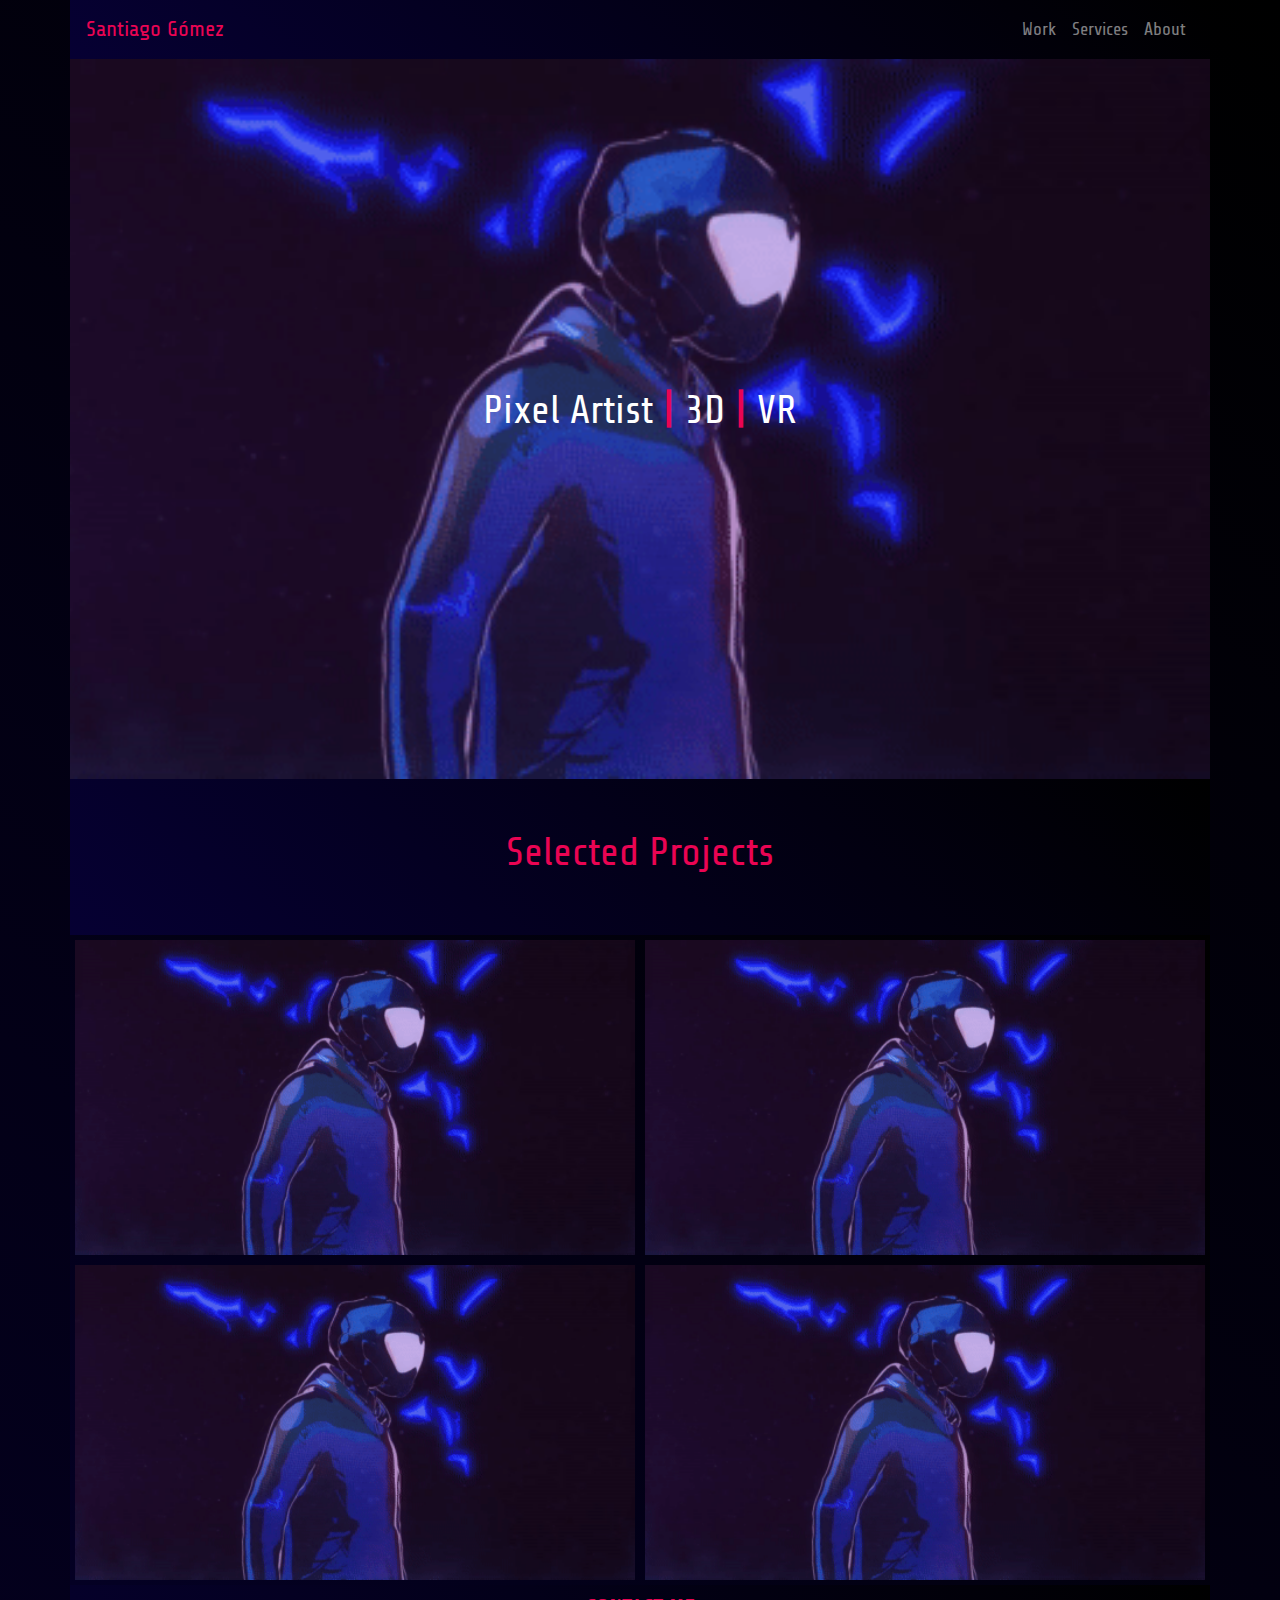
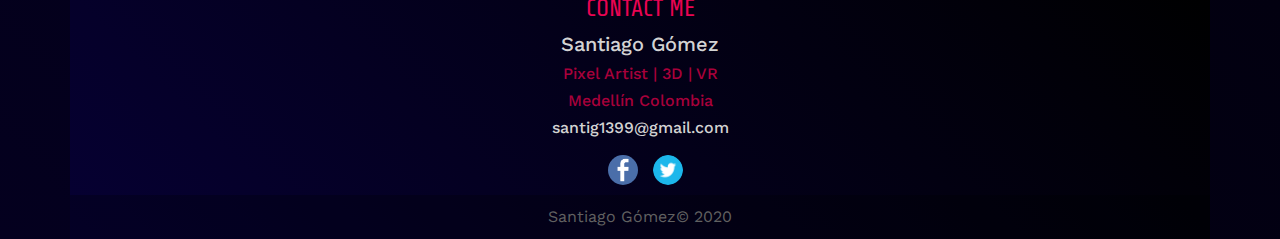
==== index.html @ 382d7eb2 "initial commit" ====
<!DOCTYPE html>
<html lang="en">
<head>
    <meta charset="UTF-8">
    <meta name="viewport" content="width=device-width, initial-scale=1.0">
    <meta http-equiv="X-UA-Compatible" content="ie=edge">
    <meta name="author" content="santig1399@gmail.com">
    <link rel="stylesheet" href="css/bootstrap.min.css">
    <link rel="stylesheet" href="css/styles.css">
    <link href="https://fonts.googleapis.com/css?family=Share+Tech|Work+Sans&display=swap" rel="stylesheet">
    <title>Santiago Gomez</title>
</head>
<body>
    
    <div class="container-lg">
      
      <header class="row">
        <nav class="navbar navbar-expand-lg navbar-dark navbar-custom-bg col-sm-12 col-md-12 col-lg-12 col-xl-12">
          
          <a class="navbar-brand-custom" href="index.html">Santiago Gómez</a>
          
          <button class="navbar-toggler" type="button" data-toggle="collapse"  data-target="#navbarNav" aria-controls="navbarNav" aria-expanded="false" aria-label="Toggle navigation">
            <span class="navbar-toggler-icon"></span>
          </button>
          
          <div class="collapse navbar-collapse justify-content-end" id="navbarNav">
            <ul class="navbar-nav">
              <li class="nav-item">
                <a class="nav-link" href="index.html">Work 
                  <span class="sr-only">(current)</span>
                </a>
              </li>

              <li class="nav-item">
                <a class="nav-link" href="services.html">Services</a>
              </li>
              
              <li class="nav-item">
                <a class="nav-link" href="about.html">About</a>
              </li>
            </ul>
          </div>
        </nav>
      </header>

      <div class="row gif-image">
        <div class="col-sm-12 col-md-12 col-lg-12 col-xl-12 tagline">
          <!-- <h1>W E L C O M E</h1> -->
          <p>Pixel Artist <span class="breakline"><b>|</b></span> 3D <span class="breakline"><b>|</b></span> VR</p>
        </div>
      </div>

      <div class="row selected-work">
        <div class="col">
          <h1>Selected Projects</h1>
        </div>
      </div>

      <div class="row work">

        <div class="project-card col-12 col-sm-12 col-md-12 col-lg-6 col-xl-6">
          <a href="#"><img src="img/project1.gif" alt=""></a>
        </div>

        <div class="project-card col-12 col-sm-12 col-md-12 col-lg-6 col-xl-6">
          <a href="#"><img src="img/project1.gif" alt=""></a>
        </div>

        <div class="project-card col-12 col-sm-12 col-md-12 col-lg-6 col-xl-6">
          <a href="#"><img src="img/project1.gif" alt=""></a>
        </div>

        <div class="project-card col-12 col-sm-12 col-md-12 col-lg-6 col-xl-6">
          <a href="#"><img src="img/project1.gif" alt=""></a>
        </div>

      </div>

      <footer class="row">
        <div class="col-12 contact-info">
            <h4 class="contact-title">CONTACT ME</h4>
            <h5>Santiago Gómez</h5>
            <h6 class="contact-extra"> Pixel Artist | 3D | VR</h6>
            <h6 class="contact-extra">Medellín Colombia</h6>
            <h6>santig1399@gmail.com</h6>
            <div class="social">
              <a href="https://www.facebook.com/santig1399" target="_blank"><img src="img/facebook.jpg" alt="Facebook"></a>
              <a href="https://twitter.com/santig1399" target="_blank"><img src="img/Twitter.jpg" alt="Twitter"></a>
            </div>
        </div>
        <div class="col-12 copyright-info">
          <p>Santiago Gómez&copy; 2020 </p>
        </div>
      </footer>

    </div>

    <script src="js/jquery-3.4.1.min.js"></script>
    <script src="js/popper.min.js"></script>
    <script src="js/bootstrap.min.js"></script>
    
</body>
</html>
---- css/styles.css ----
/* font-family: 'Share Tech', sans-serif;
font-family: 'Work Sans', sans-serif; */
a{
    font-family: 'Share Tech', sans-serif;
    font-size:18px;
}

.container-lg{
    background-color: rgba(41, 21, 21, 0.384);
    
}
.navbar-custom-bg{
    /* background-color: #02011b; */
    /* background: rgb(5, 0, 46);
    background: linear-gradient(45deg, rgba(5,0,46,1) 0%, rgba(0,0,0,1) 100%); */
    /* background:  rgb(7, 40, 102);
    background: linear-gradient(45deg, rgb(7, 40, 102) 0%, rgba(0,0,0,1) 100%); */

    background:  rgb(7, 40, 102);
    background: linear-gradient(45deg, rgba(6, 0, 51,1) 0%, rgba(0,0,0,1) 100%);
}

.navbar-toggler{
    background-color: #ea0453;
}


.navbar-brand-custom{
    font-size: 22px;
    color: #ea0453;
}
.navbar-brand-custom:hover{
    color: #f80057;
    text-decoration: none;
}
.navbar-brand-custom:active{
    color: #d4044d;
    text-decoration: none;
}

body{
    /* background-color: rgb(2, 2, 14); */
    background: rgb(5, 0, 46);
    background: linear-gradient(45deg, rgb(4, 0, 31) 0%, rgba(0,0,0,1) 100%);

    /* background:  rgb(7, 40, 102);
    background: linear-gradient(45deg, rgb(7, 40, 102) 0%, rgba(0,0,0,1) 100%); */
}

.gif-image{
    background: url(../img/project1.gif);
    background-position: center;
    background-size: cover;
    height: 720px;


    display: flex;
    align-items: center;
    justify-content: center;
}

.tagline{
    height: auto;
    text-align: center;
}

.tagline>h1{
    color: White;
    font-size: 60px;
    font-family: 'Work Sans', sans-serif;
}

.tagline>p{
    color: white;
    font-size: 40px;
    font-family: 'Share Tech', sans-serif;
}

.selected-work{
    background:  rgb(7, 40, 102);
    background: linear-gradient(45deg, rgba(6, 0, 51,1) 0%, rgba(0,0,0,1) 100%);
    text-align: center;
    padding: 50px;
    font-family: 'Share Tech', sans-serif;
    color: #ea0453;
}
.breakline{
    color: #ea0453;
}

/* //projects */
.work{
    background: rgb(5, 0, 51);
    background: linear-gradient(45deg, rgb(4, 0, 36) 0%, rgba(0,0,0,1) 100%);
}
.project-card{
    padding-top: 5px;
    padding: 5px;
}
.project-card>a>img{
    width: 100%;
    display: block;
    margin: 0 auto;
}

footer{
    display: flex;
    align-items: center;
    justify-content: center;
    background:  rgb(7, 40, 102);
    background: linear-gradient(45deg, rgba(6, 0, 51,1) 0%, rgba(0,0,0,1) 100%);
}
.contact-info{
    padding: 10px;
    text-align: center;
    color: rgb(211, 211, 211);
    font-family: 'Work Sans', sans-serif;
    

}
.contact-info>p{
    font-size: 18px;
    padding: 0px;
    margin: 0px;
}
.contact-title{
    text-align: center;
    color: #ea0453;
    font-family: 'Share Tech', sans-serif;

}

.contact-extra{
    color: #a8003b;
    font-size: 16px;
}

.footer-tagline{
    font-size: 14px;
    padding: 0px;
    margin: 0px;
}
.social>a>img{
    margin-top: 10px;
    margin-left: 10px;
    width: 30px;
    border-radius: 50%;
}
.copyright-info{
    padding: 10px;
    text-align: center;
    background-color: rgba(0, 0, 0, 0.250);
}
.copyright-info>p{
    margin:0px;
    color: rgb(97, 97, 97);
    font-family: 'Work Sans', sans-serif;
}
.navbar-toggler:active{
    border: 1px solid #ea0453;
}


/* services.html styles */
.service-container{
    background: rgb(40, 44, 112);
    background: linear-gradient(45deg,rgb(30, 30, 104) 0%, rgba(40,44,112,1) 15%, rgb(1, 1, 20) 100%); 
    display: flex;
    align-items: center;
    justify-content: center;
}

.service-container-2{
    background: rgb(105,2,37);
    background: linear-gradient(45deg, rgb(70, 0, 58) 0%, rgb(87, 1, 75) 12%, rgb(46, 0, 27) 100%);
    display: flex;
    align-items: center;
    justify-content: center;
}

.service-container-1{
    background: rgb(40, 44, 112);
    background: linear-gradient(45deg, rgb(68, 40, 112) 25%, rgb(11, 1, 20) 100%);  
    display: flex;
    align-items: center;
    justify-content: center;
}

.service-text{
    color: white;
    font-size: 18px;
    font-family: 'Work Sans', sans-serif; 
    padding: 35px;
    margin: 0px;
}
.service-text>p{
    margin: 0px;
}
.service-image{
    padding: 35px;
    margin: 0px;
}
.service-image>img{
    display: block;
    margin: 0 auto;
    width: 100%;
    height: auto;
}

/* about.html */

.about-container{
    background: rgb(40, 44, 112);
    background: linear-gradient(45deg,rgb(30, 30, 104) 0%, rgba(40,44,112,1) 15%, rgb(1, 1, 20) 100%); 
    display: flex;
    align-items: center;
    justify-content: center;
}

.about-text{
    color: white;
    font-size: 18px;
    font-family: 'Work Sans', sans-serif; 
    padding: 35px;
    margin: 0px;
}

.about-image{
    padding: 35px;
}
.about-image>img{
    display: block;
    margin: 0 auto;
    width: 80%;
    height: auto;
    border-radius: 50%;

}
.about-text>h3,h6{
    text-align: center;
}
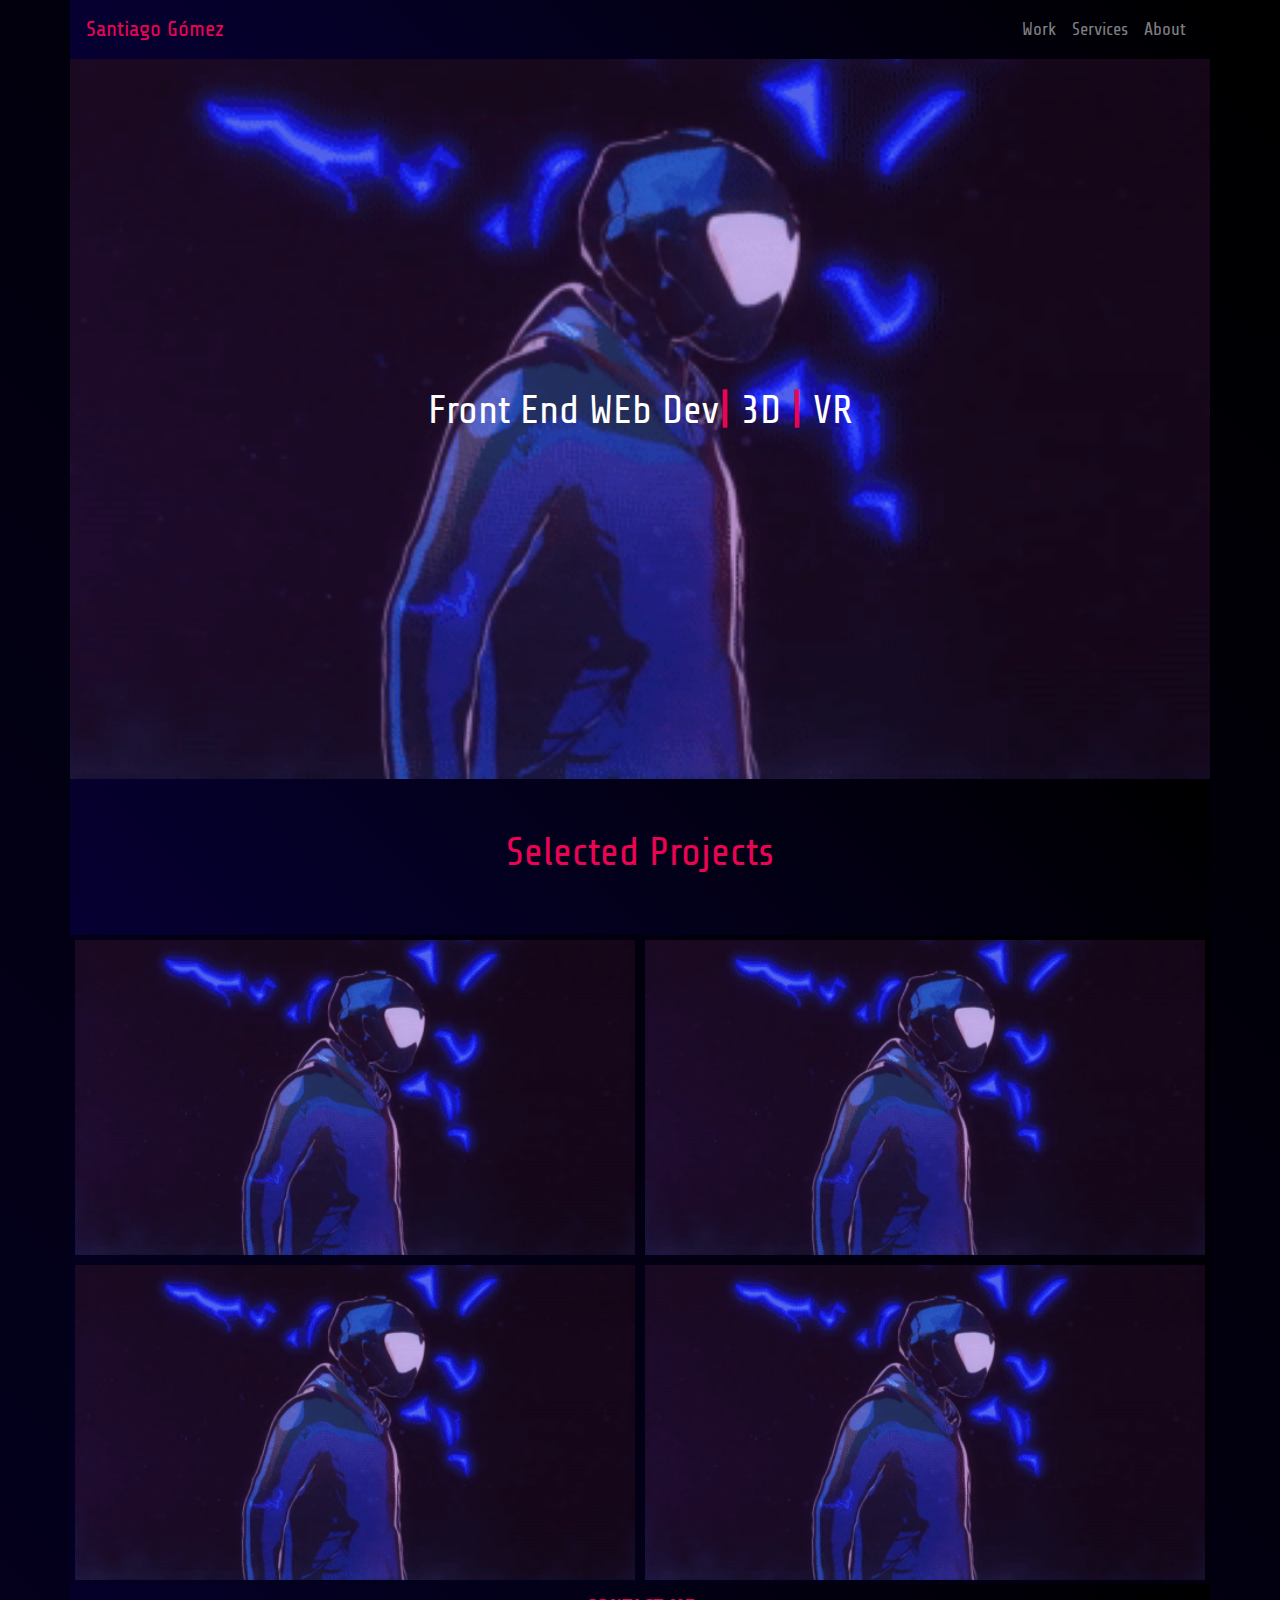
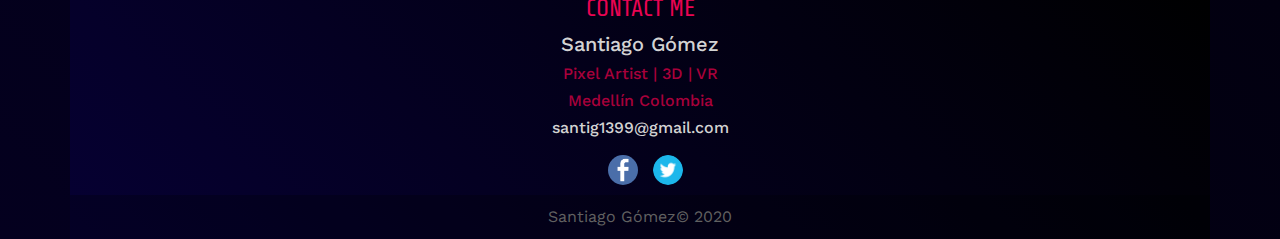
==== commit 79a927a8: "Update index.html" ====
--- a/index.html
+++ b/index.html
@@ -46,7 +46,7 @@
       <div class="row gif-image">
         <div class="col-sm-12 col-md-12 col-lg-12 col-xl-12 tagline">
           <!-- <h1>W E L C O M E</h1> -->
-          <p>Pixel Artist <span class="breakline"><b>|</b></span> 3D <span class="breakline"><b>|</b></span> VR</p>
+          <p>Front End WEb Dev<span class="breakline"><b>|</b></span> 3D <span class="breakline"><b>|</b></span> VR</p>
         </div>
       </div>
 
@@ -100,4 +100,4 @@
     <script src="js/bootstrap.min.js"></script>
     
 </body>
-</html>+</html>
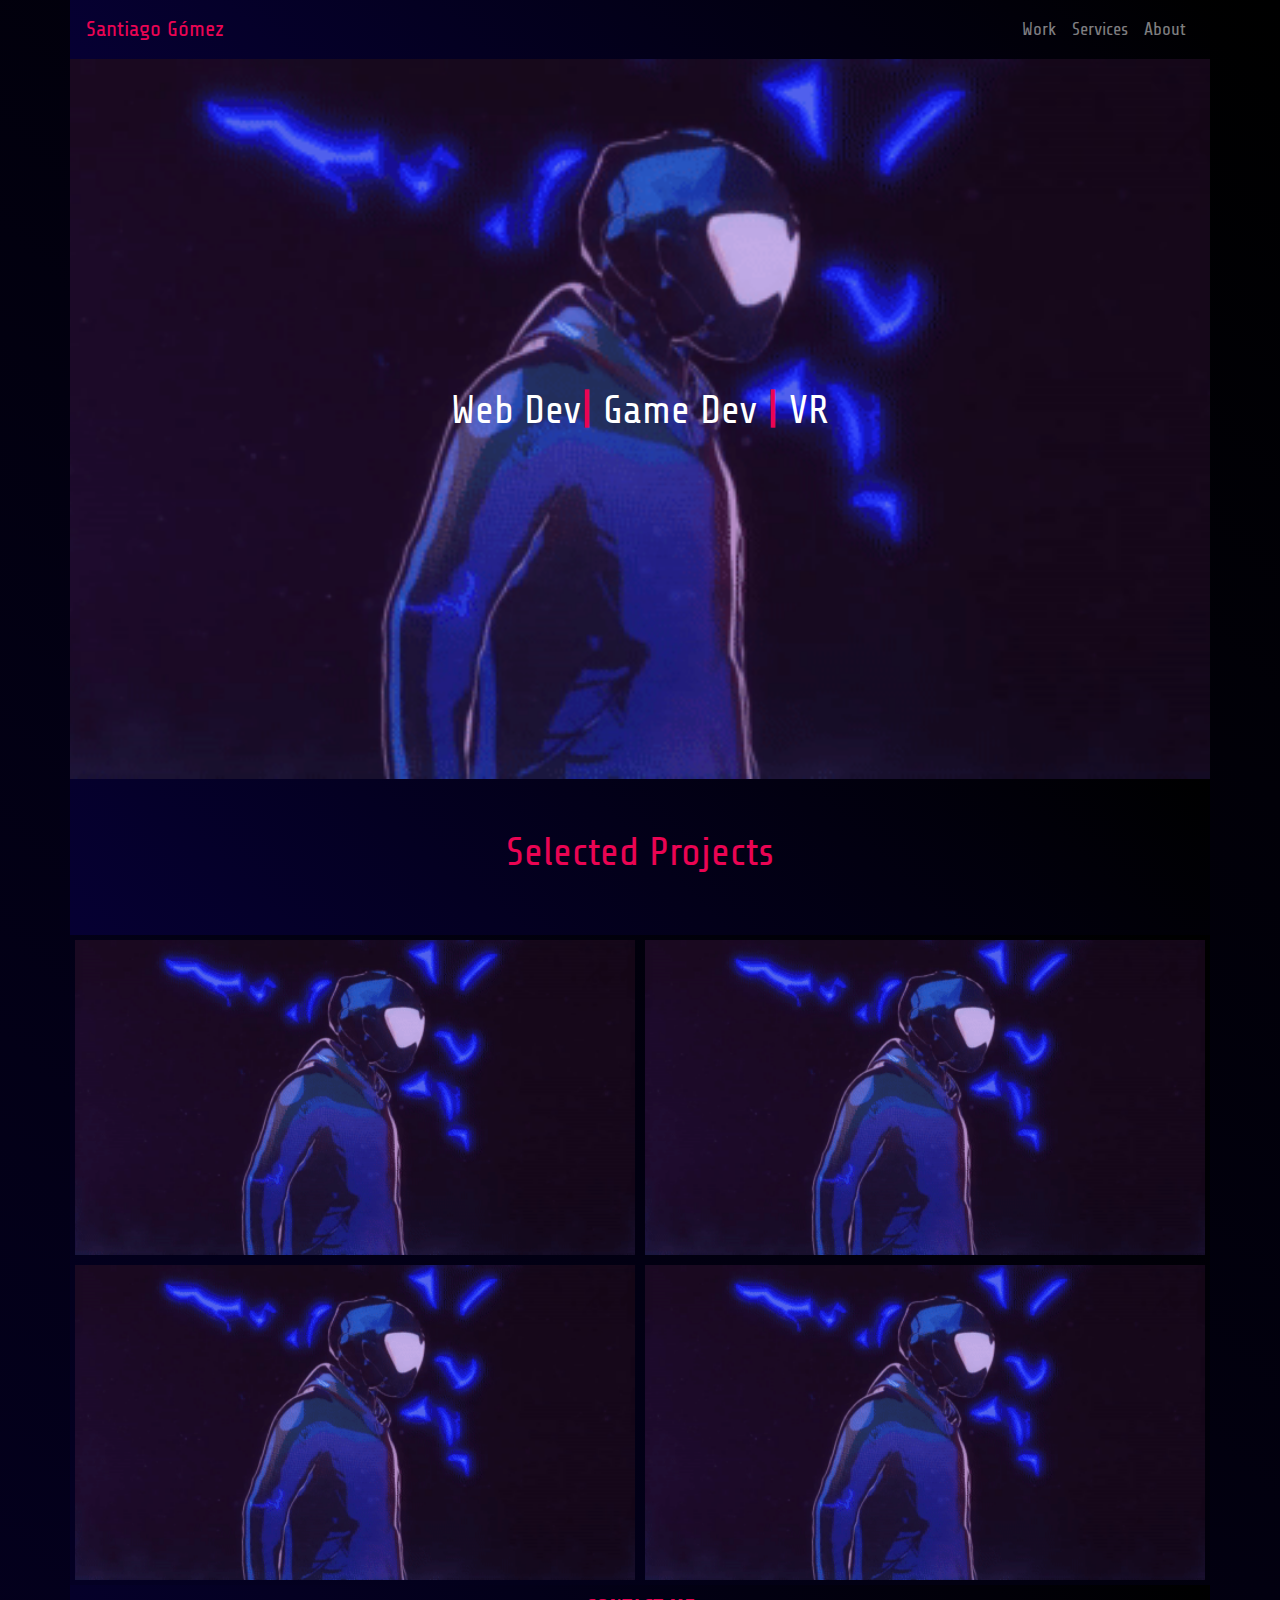
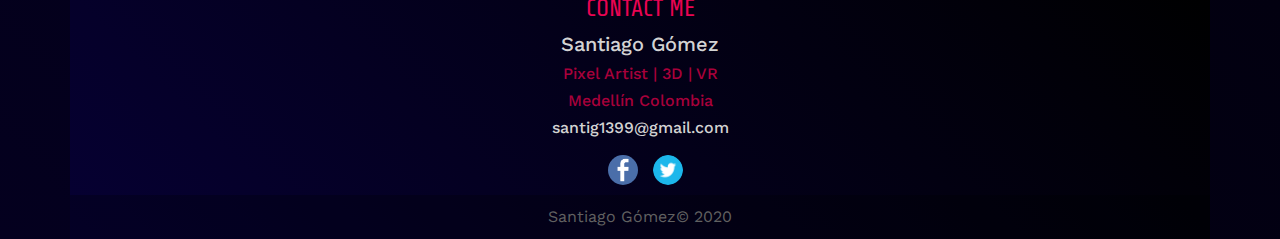
==== commit 8c402012: "Update index.html" ====
--- a/index.html
+++ b/index.html
@@ -46,7 +46,7 @@
       <div class="row gif-image">
         <div class="col-sm-12 col-md-12 col-lg-12 col-xl-12 tagline">
           <!-- <h1>W E L C O M E</h1> -->
-          <p>Front End WEb Dev<span class="breakline"><b>|</b></span> 3D <span class="breakline"><b>|</b></span> VR</p>
+          <p>Web Dev<span class="breakline"><b>|</b></span> Game Dev <span class="breakline"><b>|</b></span> VR</p>
         </div>
       </div>
 
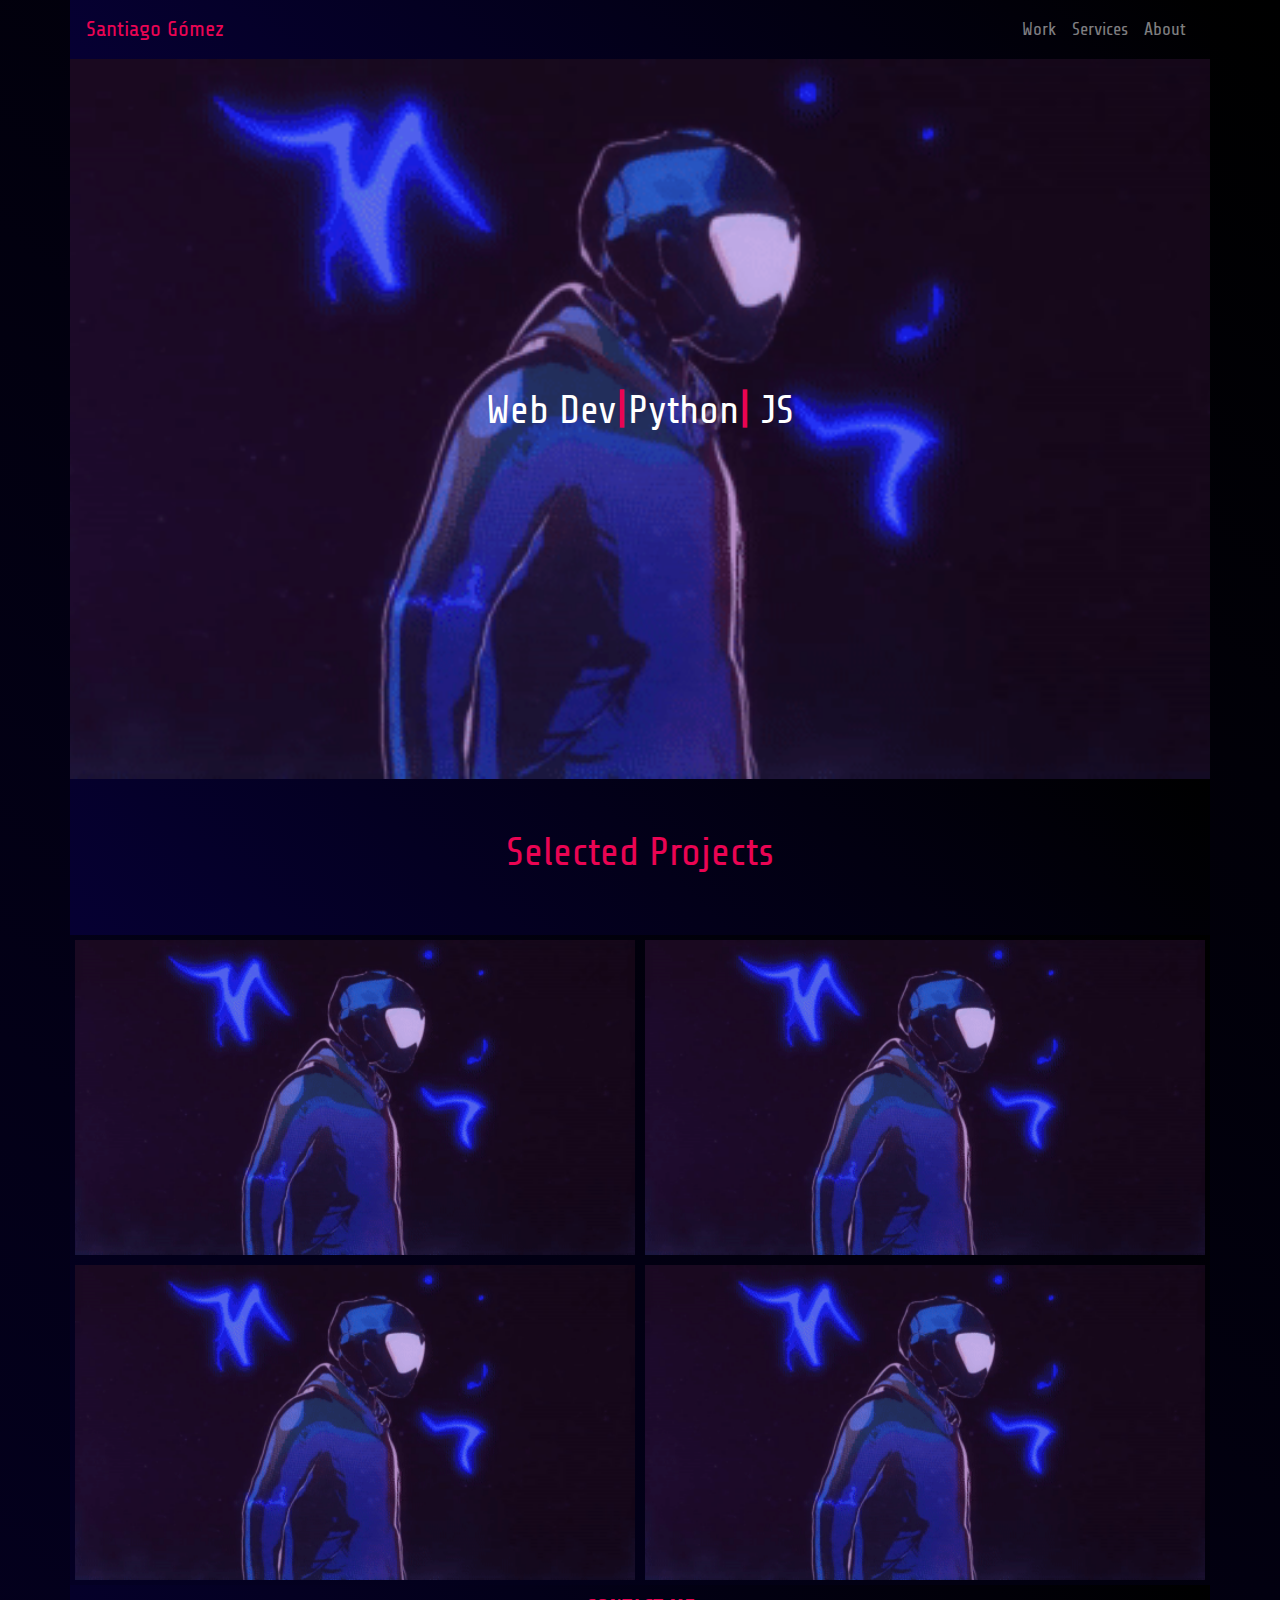
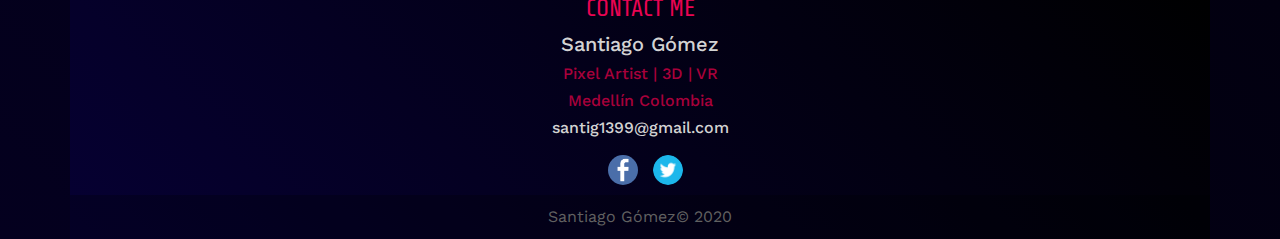
==== commit a4c11306: "Update index.html" ====
--- a/index.html
+++ b/index.html
@@ -46,7 +46,7 @@
       <div class="row gif-image">
         <div class="col-sm-12 col-md-12 col-lg-12 col-xl-12 tagline">
           <!-- <h1>W E L C O M E</h1> -->
-          <p>Web Dev<span class="breakline"><b>|</b></span> Game Dev <span class="breakline"><b>|</b></span> VR</p>
+          <p>Web Dev<span class="breakline"><b>|</b></span>Python<span class="breakline"><b>|</b></span> JS</p>
         </div>
       </div>
 
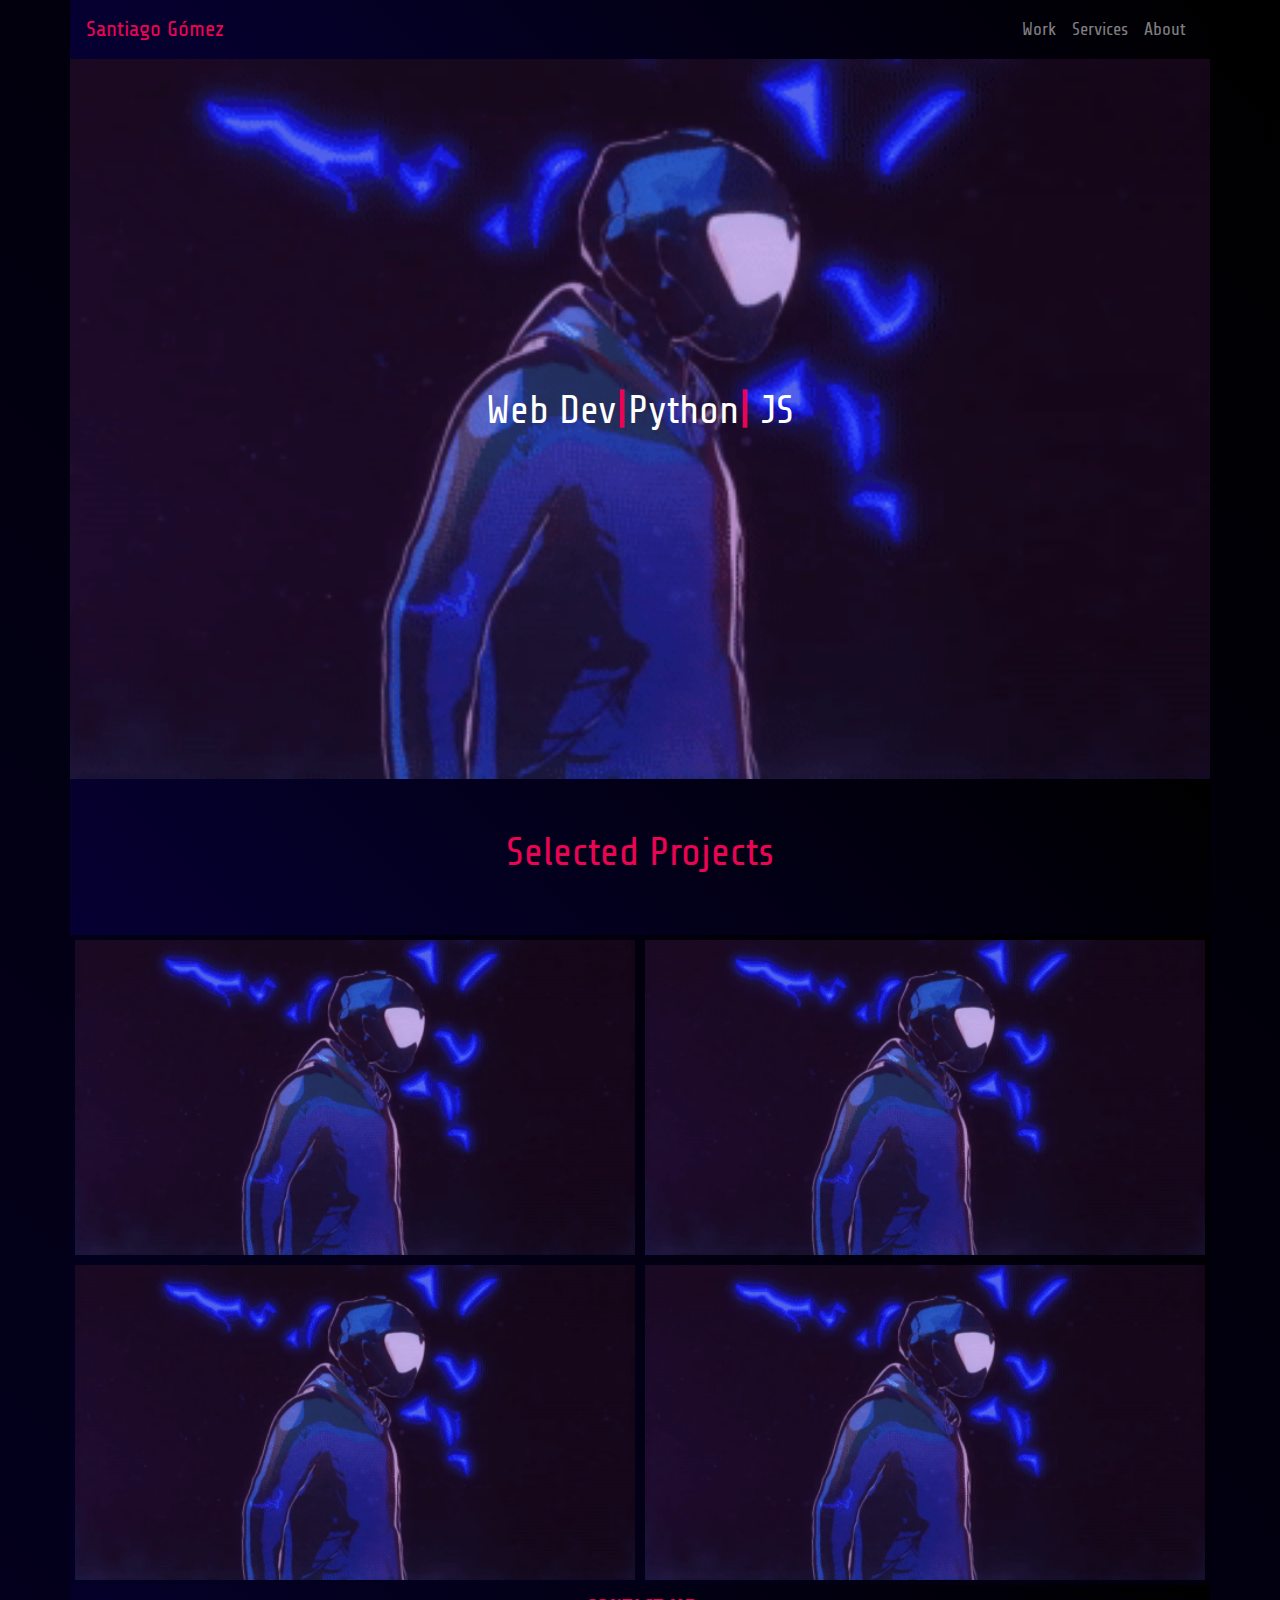
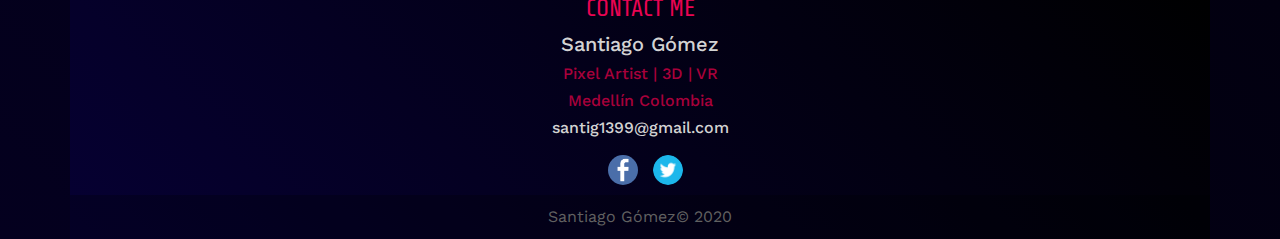
==== commit 48baf279: "Update index.html" ====
--- a/index.html
+++ b/index.html
@@ -5,6 +5,8 @@
     <meta name="viewport" content="width=device-width, initial-scale=1.0">
     <meta http-equiv="X-UA-Compatible" content="ie=edge">
     <meta name="author" content="santig1399@gmail.com">
+    <meta name="description" content="Santiago Gómez, comunicador con énfasis en entretenimiento digital y desarrollador web full stack.">
+    <meta name="keywords" conten="Comunicador, Desarrollo web, Front end, back end, full stack, diseño web ">
     <link rel="stylesheet" href="css/bootstrap.min.css">
     <link rel="stylesheet" href="css/styles.css">
     <link href="https://fonts.googleapis.com/css?family=Share+Tech|Work+Sans&display=swap" rel="stylesheet">
@@ -84,8 +86,8 @@
             <h6 class="contact-extra">Medellín Colombia</h6>
             <h6>santig1399@gmail.com</h6>
             <div class="social">
-              <a href="https://www.facebook.com/santig1399" target="_blank"><img src="img/facebook.jpg" alt="Facebook"></a>
-              <a href="https://twitter.com/santig1399" target="_blank"><img src="img/Twitter.jpg" alt="Twitter"></a>
+              <a href="https://www.facebook.com/santig1399" target="_blank" rel="noopener"><img src="img/facebook.jpg" alt="Facebook"></a>
+              <a href="https://twitter.com/santig1399" target="_blank" rel="noopener"><img src="img/Twitter.jpg" alt="Twitter"></a>
             </div>
         </div>
         <div class="col-12 copyright-info">
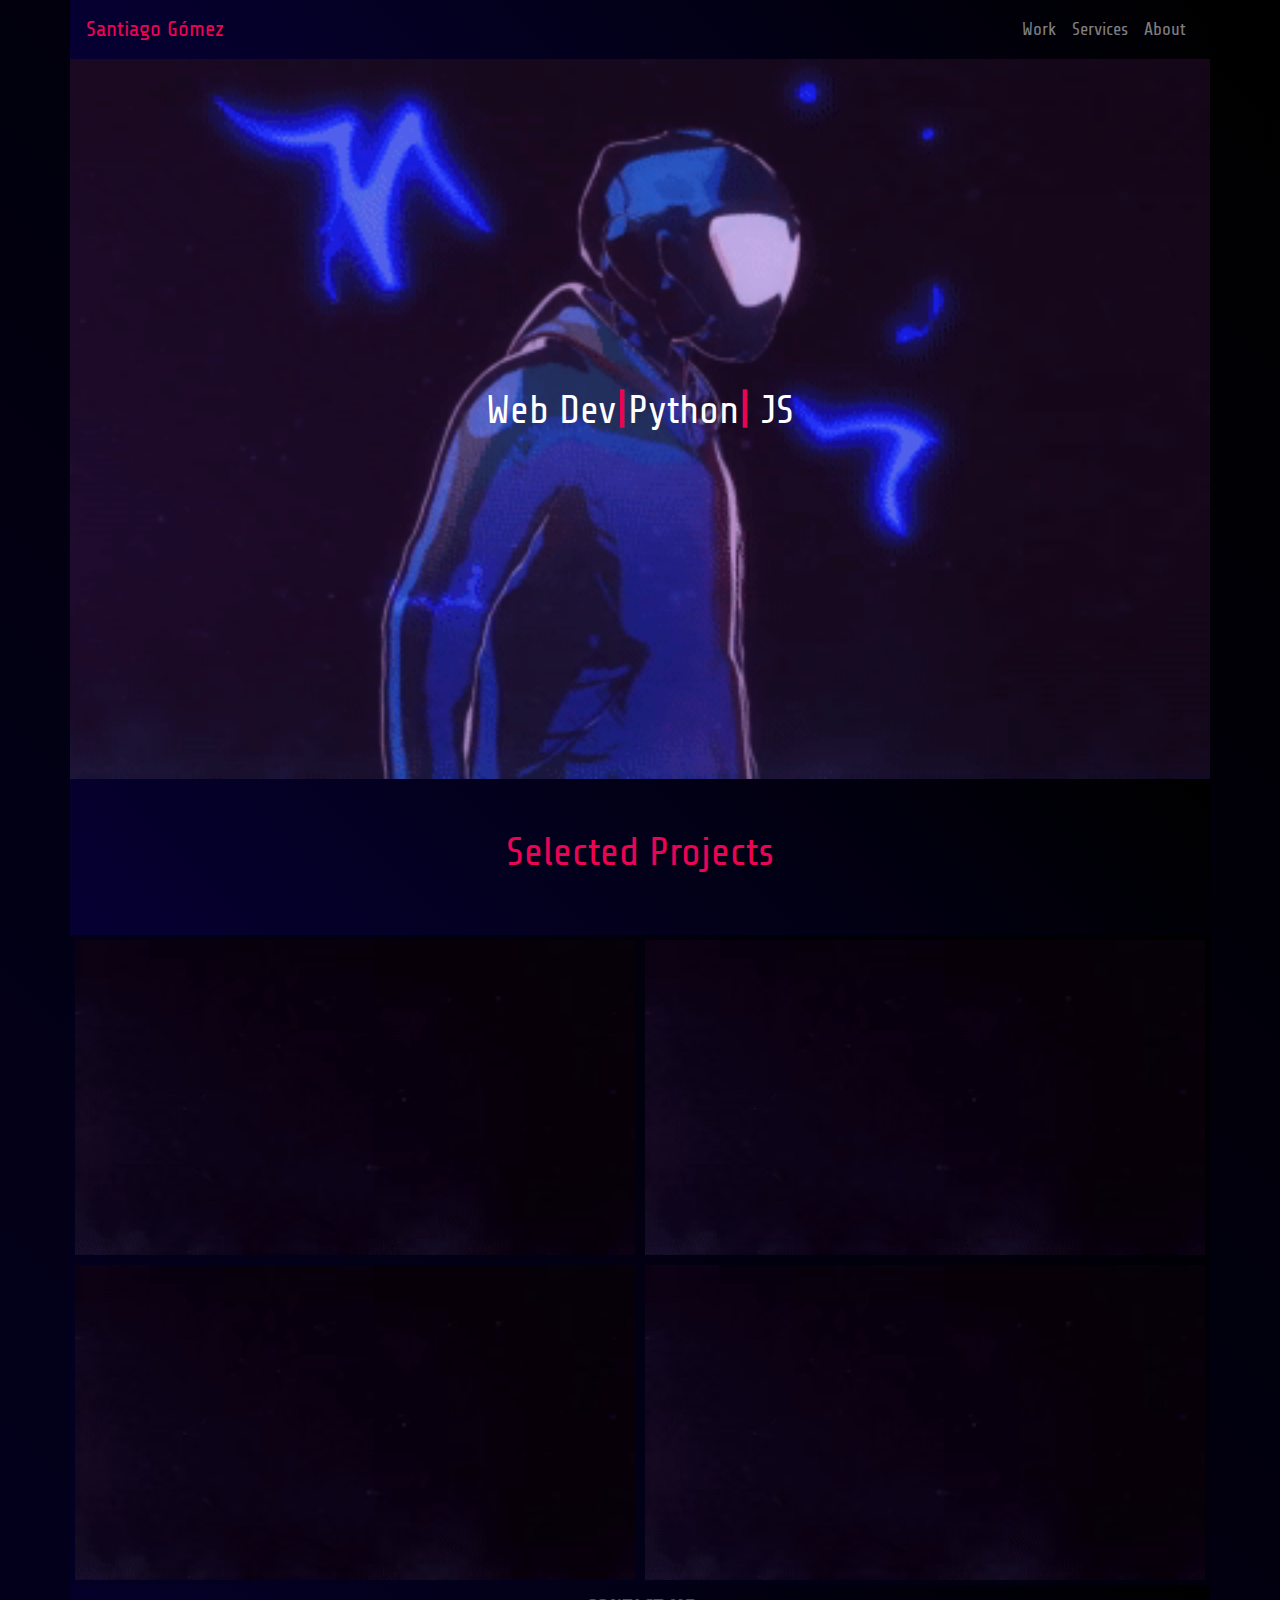
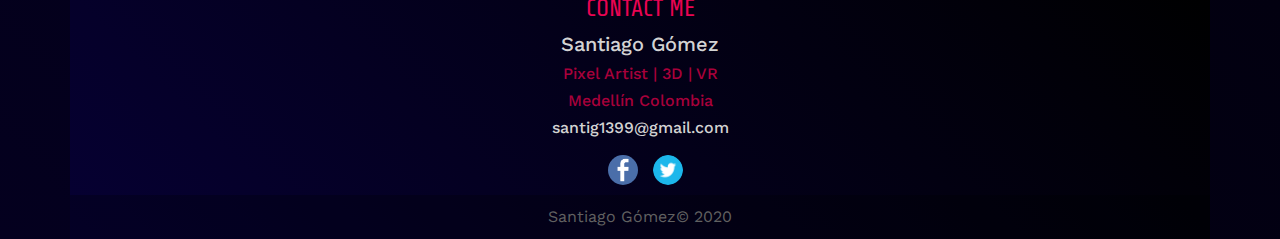
==== commit 2c558d24: "improved performance" ====
--- a/index.html
+++ b/index.html
@@ -1,34 +1,54 @@
 <!DOCTYPE html>
 <html lang="en">
-<head>
-    <meta charset="UTF-8">
-    <meta name="viewport" content="width=device-width, initial-scale=1.0">
-    <meta http-equiv="X-UA-Compatible" content="ie=edge">
-    <meta name="author" content="santig1399@gmail.com">
-    <meta name="description" content="Santiago Gómez, comunicador con énfasis en entretenimiento digital y desarrollador web full stack.">
-    <meta name="keywords" conten="Comunicador, Desarrollo web, Front end, back end, full stack, diseño web ">
-    <link rel="stylesheet" href="css/bootstrap.min.css">
-    <link rel="stylesheet" href="css/styles.css">
-    <link href="https://fonts.googleapis.com/css?family=Share+Tech|Work+Sans&display=swap" rel="stylesheet">
+  <head>
+    <meta charset="UTF-8" />
+    <meta name="viewport" content="width=device-width, initial-scale=1.0" />
+    <meta http-equiv="X-UA-Compatible" content="ie=edge" />
+    <meta name="author" content="santig1399@gmail.com" />
+    <meta
+      name="description"
+      content="Santiago Gómez, comunicador con énfasis en entretenimiento digital y desarrollador web full stack."
+    />
+    <meta
+      name="keywords"
+      conten="Comunicador, Desarrollo web, Front end, back end, full stack, diseño web "
+    />
+    <link rel="stylesheet" href="css/bootstrap.min.css" />
+    <link rel="stylesheet" href="css/styles.css" />
+    <link
+      href="https://fonts.googleapis.com/css?family=Share+Tech|Work+Sans&display=swap"
+      rel="stylesheet"
+    />
     <title>Santiago Gomez</title>
-</head>
-<body>
-    
+  </head>
+  <body>
     <div class="container-lg">
-      
       <header class="row">
-        <nav class="navbar navbar-expand-lg navbar-dark navbar-custom-bg col-sm-12 col-md-12 col-lg-12 col-xl-12">
-          
+        <nav
+          class="navbar navbar-expand-lg navbar-dark navbar-custom-bg col-sm-12 col-md-12 col-lg-12 col-xl-12"
+        >
           <a class="navbar-brand-custom" href="index.html">Santiago Gómez</a>
-          
-          <button class="navbar-toggler" type="button" data-toggle="collapse"  data-target="#navbarNav" aria-controls="navbarNav" aria-expanded="false" aria-label="Toggle navigation">
+
+          <button
+            class="navbar-toggler"
+            type="button"
+            data-toggle="collapse"
+            data-target="#navbarNav"
+            aria-controls="navbarNav"
+            aria-expanded="false"
+            aria-label="Toggle navigation"
+          >
             <span class="navbar-toggler-icon"></span>
           </button>
-          
-          <div class="collapse navbar-collapse justify-content-end" id="navbarNav">
+
+          <div
+            class="collapse navbar-collapse justify-content-end"
+            id="navbarNav"
+          >
             <ul class="navbar-nav">
               <li class="nav-item">
-                <a class="nav-link" href="index.html">Work 
+                <a class="nav-link" href="index.html"
+                  >Work
                   <span class="sr-only">(current)</span>
                 </a>
               </li>
@@ -36,7 +56,7 @@
               <li class="nav-item">
                 <a class="nav-link" href="services.html">Services</a>
               </li>
-              
+
               <li class="nav-item">
                 <a class="nav-link" href="about.html">About</a>
               </li>
@@ -48,7 +68,10 @@
       <div class="row gif-image">
         <div class="col-sm-12 col-md-12 col-lg-12 col-xl-12 tagline">
           <!-- <h1>W E L C O M E</h1> -->
-          <p>Web Dev<span class="breakline"><b>|</b></span>Python<span class="breakline"><b>|</b></span> JS</p>
+          <p>
+            Web Dev<span class="breakline"><b>|</b></span
+            >Python<span class="breakline"><b>|</b></span> JS
+          </p>
         </div>
       </div>
 
@@ -59,47 +82,58 @@
       </div>
 
       <div class="row work">
-
         <div class="project-card col-12 col-sm-12 col-md-12 col-lg-6 col-xl-6">
-          <a href="#"><img src="img/project1.gif" alt=""></a>
+          <a href="#"
+            ><video autoplay loop muted src="img/project1.webm"></video
+          ></a>
         </div>
-
         <div class="project-card col-12 col-sm-12 col-md-12 col-lg-6 col-xl-6">
-          <a href="#"><img src="img/project1.gif" alt=""></a>
+          <a href="#"
+            ><video autoplay loop muted src="img/project1.webm"></video
+          ></a>
         </div>
-
         <div class="project-card col-12 col-sm-12 col-md-12 col-lg-6 col-xl-6">
-          <a href="#"><img src="img/project1.gif" alt=""></a>
+          <a href="#"
+            ><video autoplay loop muted src="img/project1.webm"></video
+          ></a>
         </div>
-
         <div class="project-card col-12 col-sm-12 col-md-12 col-lg-6 col-xl-6">
-          <a href="#"><img src="img/project1.gif" alt=""></a>
+          <a href="#"
+            ><video autoplay loop muted src="img/project1.webm"></video
+          ></a>
         </div>
-
       </div>
 
       <footer class="row">
         <div class="col-12 contact-info">
-            <h4 class="contact-title">CONTACT ME</h4>
-            <h5>Santiago Gómez</h5>
-            <h6 class="contact-extra"> Pixel Artist | 3D | VR</h6>
-            <h6 class="contact-extra">Medellín Colombia</h6>
-            <h6>santig1399@gmail.com</h6>
-            <div class="social">
-              <a href="https://www.facebook.com/santig1399" target="_blank" rel="noopener"><img src="img/facebook.jpg" alt="Facebook"></a>
-              <a href="https://twitter.com/santig1399" target="_blank" rel="noopener"><img src="img/Twitter.jpg" alt="Twitter"></a>
-            </div>
+          <h4 class="contact-title">CONTACT ME</h4>
+          <h5>Santiago Gómez</h5>
+          <h6 class="contact-extra">Pixel Artist | 3D | VR</h6>
+          <h6 class="contact-extra">Medellín Colombia</h6>
+          <h6>santig1399@gmail.com</h6>
+          <div class="social">
+            <a
+              href="https://www.facebook.com/santig1399"
+              target="_blank"
+              rel="noopener"
+              ><img src="img/facebook.jpg" alt="Facebook"
+            /></a>
+            <a
+              href="https://twitter.com/santig1399"
+              target="_blank"
+              rel="noopener"
+              ><img src="img/Twitter.jpg" alt="Twitter"
+            /></a>
+          </div>
         </div>
         <div class="col-12 copyright-info">
-          <p>Santiago Gómez&copy; 2020 </p>
+          <p>Santiago Gómez&copy; 2020</p>
         </div>
       </footer>
-
     </div>
 
     <script src="js/jquery-3.4.1.min.js"></script>
     <script src="js/popper.min.js"></script>
     <script src="js/bootstrap.min.js"></script>
-    
-</body>
+  </body>
 </html>
--- a/css/styles.css
+++ b/css/styles.css
@@ -1,242 +1,261 @@
 /* font-family: 'Share Tech', sans-serif;
 font-family: 'Work Sans', sans-serif; */
-a{
-    font-family: 'Share Tech', sans-serif;
-    font-size:18px;
-}
-
-.container-lg{
-    background-color: rgba(41, 21, 21, 0.384);
-    
-}
-.navbar-custom-bg{
-    /* background-color: #02011b; */
-    /* background: rgb(5, 0, 46);
+a {
+  font-family: "Share Tech", sans-serif;
+  font-size: 18px;
+}
+
+.container-lg {
+  background-color: rgba(41, 21, 21, 0.384);
+}
+.navbar-custom-bg {
+  /* background-color: #02011b; */
+  /* background: rgb(5, 0, 46);
     background: linear-gradient(45deg, rgba(5,0,46,1) 0%, rgba(0,0,0,1) 100%); */
-    /* background:  rgb(7, 40, 102);
+  /* background:  rgb(7, 40, 102);
     background: linear-gradient(45deg, rgb(7, 40, 102) 0%, rgba(0,0,0,1) 100%); */
 
-    background:  rgb(7, 40, 102);
-    background: linear-gradient(45deg, rgba(6, 0, 51,1) 0%, rgba(0,0,0,1) 100%);
-}
-
-.navbar-toggler{
-    background-color: #ea0453;
-}
-
-
-.navbar-brand-custom{
-    font-size: 22px;
-    color: #ea0453;
-}
-.navbar-brand-custom:hover{
-    color: #f80057;
-    text-decoration: none;
-}
-.navbar-brand-custom:active{
-    color: #d4044d;
-    text-decoration: none;
-}
-
-body{
-    /* background-color: rgb(2, 2, 14); */
-    background: rgb(5, 0, 46);
-    background: linear-gradient(45deg, rgb(4, 0, 31) 0%, rgba(0,0,0,1) 100%);
-
-    /* background:  rgb(7, 40, 102);
+  background: rgb(7, 40, 102);
+  background: linear-gradient(
+    45deg,
+    rgba(6, 0, 51, 1) 0%,
+    rgba(0, 0, 0, 1) 100%
+  );
+}
+
+.navbar-toggler {
+  background-color: #ea0453;
+}
+
+.navbar-brand-custom {
+  font-size: 22px;
+  color: #ea0453;
+}
+.navbar-brand-custom:hover {
+  color: #f80057;
+  text-decoration: none;
+}
+.navbar-brand-custom:active {
+  color: #d4044d;
+  text-decoration: none;
+}
+
+body {
+  /* background-color: rgb(2, 2, 14); */
+  background: rgb(5, 0, 46);
+  background: linear-gradient(45deg, rgb(4, 0, 31) 0%, rgba(0, 0, 0, 1) 100%);
+
+  /* background:  rgb(7, 40, 102);
     background: linear-gradient(45deg, rgb(7, 40, 102) 0%, rgba(0,0,0,1) 100%); */
 }
 
-.gif-image{
-    background: url(../img/project1.gif);
-    background-position: center;
-    background-size: cover;
-    height: 720px;
-
-
-    display: flex;
-    align-items: center;
-    justify-content: center;
-}
-
-.tagline{
-    height: auto;
-    text-align: center;
-}
-
-.tagline>h1{
-    color: White;
-    font-size: 60px;
-    font-family: 'Work Sans', sans-serif;
-}
-
-.tagline>p{
-    color: white;
-    font-size: 40px;
-    font-family: 'Share Tech', sans-serif;
-}
-
-.selected-work{
-    background:  rgb(7, 40, 102);
-    background: linear-gradient(45deg, rgba(6, 0, 51,1) 0%, rgba(0,0,0,1) 100%);
-    text-align: center;
-    padding: 50px;
-    font-family: 'Share Tech', sans-serif;
-    color: #ea0453;
-}
-.breakline{
-    color: #ea0453;
+.gif-image {
+  background: url(../img/project1.gif);
+  background-position: center;
+  background-size: cover;
+  height: 720px;
+
+  display: flex;
+  align-items: center;
+  justify-content: center;
+}
+
+.tagline {
+  height: auto;
+  text-align: center;
+}
+
+.tagline > h1 {
+  color: White;
+  font-size: 60px;
+  font-family: "Work Sans", sans-serif;
+}
+
+.tagline > p {
+  color: white;
+  font-size: 40px;
+  font-family: "Share Tech", sans-serif;
+}
+
+.selected-work {
+  background: rgb(7, 40, 102);
+  background: linear-gradient(
+    45deg,
+    rgba(6, 0, 51, 1) 0%,
+    rgba(0, 0, 0, 1) 100%
+  );
+  text-align: center;
+  padding: 50px;
+  font-family: "Share Tech", sans-serif;
+  color: #ea0453;
+}
+.breakline {
+  color: #ea0453;
 }
 
 /* //projects */
-.work{
-    background: rgb(5, 0, 51);
-    background: linear-gradient(45deg, rgb(4, 0, 36) 0%, rgba(0,0,0,1) 100%);
-}
-.project-card{
-    padding-top: 5px;
-    padding: 5px;
-}
-.project-card>a>img{
-    width: 100%;
-    display: block;
-    margin: 0 auto;
-}
-
-footer{
-    display: flex;
-    align-items: center;
-    justify-content: center;
-    background:  rgb(7, 40, 102);
-    background: linear-gradient(45deg, rgba(6, 0, 51,1) 0%, rgba(0,0,0,1) 100%);
-}
-.contact-info{
-    padding: 10px;
-    text-align: center;
-    color: rgb(211, 211, 211);
-    font-family: 'Work Sans', sans-serif;
-    
-
-}
-.contact-info>p{
-    font-size: 18px;
-    padding: 0px;
-    margin: 0px;
-}
-.contact-title{
-    text-align: center;
-    color: #ea0453;
-    font-family: 'Share Tech', sans-serif;
-
-}
-
-.contact-extra{
-    color: #a8003b;
-    font-size: 16px;
-}
-
-.footer-tagline{
-    font-size: 14px;
-    padding: 0px;
-    margin: 0px;
-}
-.social>a>img{
-    margin-top: 10px;
-    margin-left: 10px;
-    width: 30px;
-    border-radius: 50%;
-}
-.copyright-info{
-    padding: 10px;
-    text-align: center;
-    background-color: rgba(0, 0, 0, 0.250);
-}
-.copyright-info>p{
-    margin:0px;
-    color: rgb(97, 97, 97);
-    font-family: 'Work Sans', sans-serif;
-}
-.navbar-toggler:active{
-    border: 1px solid #ea0453;
-}
-
+.work {
+  background: rgb(5, 0, 51);
+  background: linear-gradient(45deg, rgb(4, 0, 36) 0%, rgba(0, 0, 0, 1) 100%);
+}
+.project-card {
+  padding-top: 5px;
+  padding: 5px;
+}
+.project-card > a > video {
+  width: 100%;
+  display: block;
+  margin: 0 auto;
+}
+
+footer {
+  display: flex;
+  align-items: center;
+  justify-content: center;
+  background: rgb(7, 40, 102);
+  background: linear-gradient(
+    45deg,
+    rgba(6, 0, 51, 1) 0%,
+    rgba(0, 0, 0, 1) 100%
+  );
+}
+.contact-info {
+  padding: 10px;
+  text-align: center;
+  color: rgb(211, 211, 211);
+  font-family: "Work Sans", sans-serif;
+}
+.contact-info > p {
+  font-size: 18px;
+  padding: 0px;
+  margin: 0px;
+}
+.contact-title {
+  text-align: center;
+  color: #ea0453;
+  font-family: "Share Tech", sans-serif;
+}
+
+.contact-extra {
+  color: #a8003b;
+  font-size: 16px;
+}
+
+.footer-tagline {
+  font-size: 14px;
+  padding: 0px;
+  margin: 0px;
+}
+.social > a > img {
+  margin-top: 10px;
+  margin-left: 10px;
+  width: 30px;
+  border-radius: 50%;
+}
+.copyright-info {
+  padding: 10px;
+  text-align: center;
+  background-color: rgba(0, 0, 0, 0.25);
+}
+.copyright-info > p {
+  margin: 0px;
+  color: rgb(97, 97, 97);
+  font-family: "Work Sans", sans-serif;
+}
+.navbar-toggler:active {
+  border: 1px solid #ea0453;
+}
 
 /* services.html styles */
-.service-container{
-    background: rgb(40, 44, 112);
-    background: linear-gradient(45deg,rgb(30, 30, 104) 0%, rgba(40,44,112,1) 15%, rgb(1, 1, 20) 100%); 
-    display: flex;
-    align-items: center;
-    justify-content: center;
-}
-
-.service-container-2{
-    background: rgb(105,2,37);
-    background: linear-gradient(45deg, rgb(70, 0, 58) 0%, rgb(87, 1, 75) 12%, rgb(46, 0, 27) 100%);
-    display: flex;
-    align-items: center;
-    justify-content: center;
-}
-
-.service-container-1{
-    background: rgb(40, 44, 112);
-    background: linear-gradient(45deg, rgb(68, 40, 112) 25%, rgb(11, 1, 20) 100%);  
-    display: flex;
-    align-items: center;
-    justify-content: center;
-}
-
-.service-text{
-    color: white;
-    font-size: 18px;
-    font-family: 'Work Sans', sans-serif; 
-    padding: 35px;
-    margin: 0px;
-}
-.service-text>p{
-    margin: 0px;
-}
-.service-image{
-    padding: 35px;
-    margin: 0px;
-}
-.service-image>img{
-    display: block;
-    margin: 0 auto;
-    width: 100%;
-    height: auto;
+.service-container {
+  background: rgb(40, 44, 112);
+  background: linear-gradient(
+    45deg,
+    rgb(30, 30, 104) 0%,
+    rgba(40, 44, 112, 1) 15%,
+    rgb(1, 1, 20) 100%
+  );
+  display: flex;
+  align-items: center;
+  justify-content: center;
+}
+
+.service-container-2 {
+  background: rgb(105, 2, 37);
+  background: linear-gradient(
+    45deg,
+    rgb(70, 0, 58) 0%,
+    rgb(87, 1, 75) 12%,
+    rgb(46, 0, 27) 100%
+  );
+  display: flex;
+  align-items: center;
+  justify-content: center;
+}
+
+.service-container-1 {
+  background: rgb(40, 44, 112);
+  background: linear-gradient(45deg, rgb(68, 40, 112) 25%, rgb(11, 1, 20) 100%);
+  display: flex;
+  align-items: center;
+  justify-content: center;
+}
+
+.service-text {
+  color: white;
+  font-size: 18px;
+  font-family: "Work Sans", sans-serif;
+  padding: 35px;
+  margin: 0px;
+}
+.service-text > p {
+  margin: 0px;
+}
+.service-image {
+  padding: 35px;
+  margin: 0px;
+}
+.service-image > video {
+  display: block;
+  margin: 0 auto;
+  width: 100%;
+  height: auto;
 }
 
 /* about.html */
 
-.about-container{
-    background: rgb(40, 44, 112);
-    background: linear-gradient(45deg,rgb(30, 30, 104) 0%, rgba(40,44,112,1) 15%, rgb(1, 1, 20) 100%); 
-    display: flex;
-    align-items: center;
-    justify-content: center;
-}
-
-.about-text{
-    color: white;
-    font-size: 18px;
-    font-family: 'Work Sans', sans-serif; 
-    padding: 35px;
-    margin: 0px;
-}
-
-.about-image{
-    padding: 35px;
-}
-.about-image>img{
-    display: block;
-    margin: 0 auto;
-    width: 80%;
-    height: auto;
-    border-radius: 50%;
-
-}
-.about-text>h3,h6{
-    text-align: center;
-}
-
+.about-container {
+  background: rgb(40, 44, 112);
+  background: linear-gradient(
+    45deg,
+    rgb(30, 30, 104) 0%,
+    rgba(40, 44, 112, 1) 15%,
+    rgb(1, 1, 20) 100%
+  );
+  display: flex;
+  align-items: center;
+  justify-content: center;
+}
+
+.about-text {
+  color: white;
+  font-size: 18px;
+  font-family: "Work Sans", sans-serif;
+  padding: 35px;
+  margin: 0px;
+}
+
+.about-image {
+  padding: 35px;
+}
+.about-image > img {
+  display: block;
+  margin: 0 auto;
+  width: 80%;
+  height: auto;
+  border-radius: 50%;
+}
+.about-text > h3,
+h6 {
+  text-align: center;
+}
